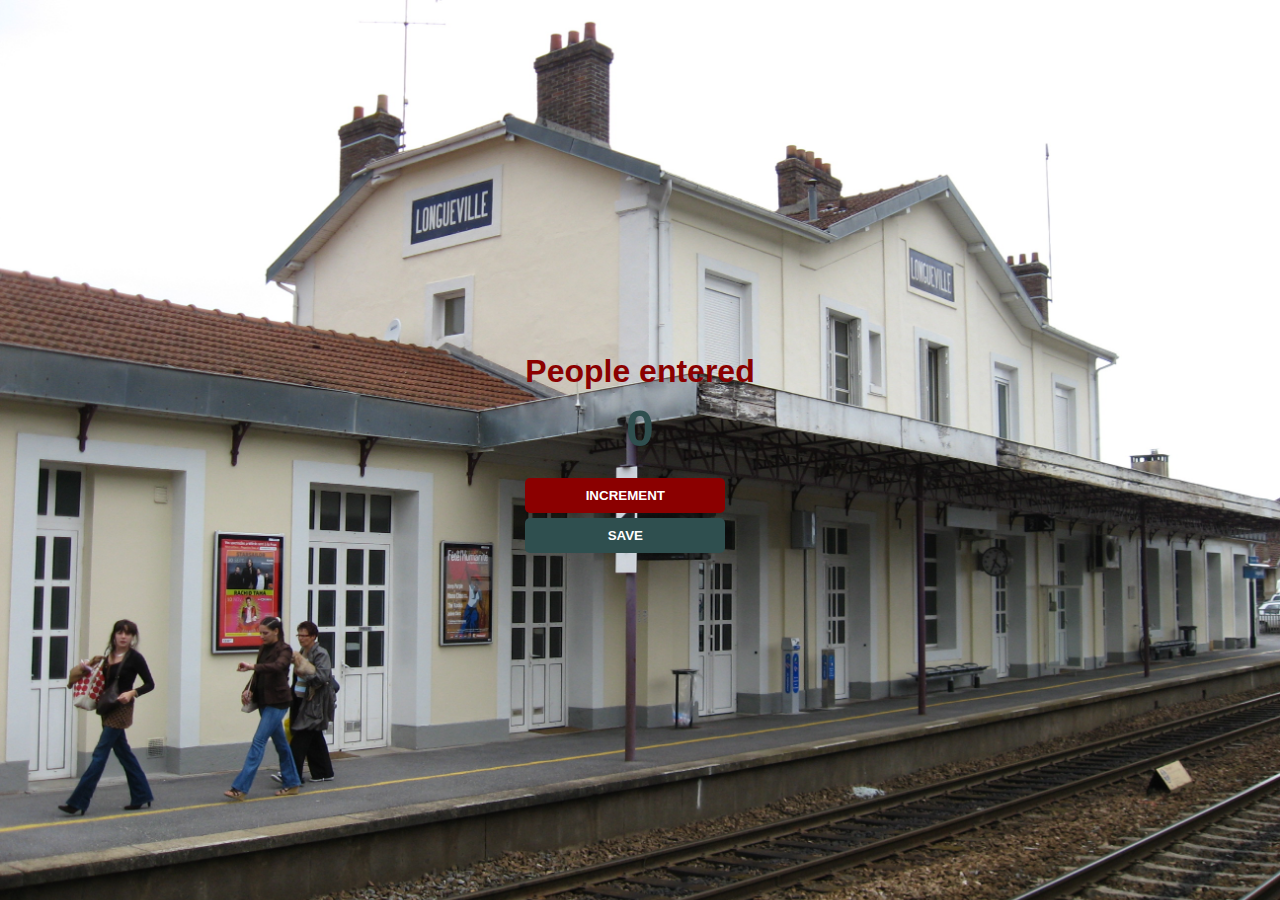
==== passengerCounterApp/index.html @ 723bea09 "exerciste js practice" ====
<!DOCTYPE html>
<html lang="en">
<head>
    <meta charset="UTF-8">
    <meta http-equiv="X-UA-Compatible" content="IE=edge">
    <meta name="viewport" content="width=device-width, initial-scale=1.0">
    <link rel="stylesheet" href="/passengerCounterApp/style.css">
    <title>Subway Counter</title>
</head>
<body>  
    <div>

        <h1>People entered</h1>
        <h2 id="count-el">0</h2>
        <button id="increment-btn" onclick="increment()">INCREMENT</button>
        <button id='save-btn' onclick="saveCount()">SAVE</button>

    </div>

   <script src="./index.js">
       
   </script>
</body>
</html>
---- passengerCounterApp/style.css ----
body{
    background-image: url(/passengerCounterApp/img/Longueville_station.jpeg);
    background-size:cover;
    background-repeat: no-repeat;
    font-family:  -apple-system, BlinkMacSystemFont, 'Segoe UI', Roboto, Oxygen, Ubuntu, Cantarell, 'Open Sans', 'Helvetica Neue', sans-serif;
    font-weight: bold;
    text-align: center;
    height: 100vh;
    width: 100vw;
    display: grid;
    place-content: center;
    margin: 0 auto;
}

div{
    display: flex;
    flex-direction: column;
}

h1{
    margin-top:  10px;
    margin-bottom: 10px;
    color:darkred;
}

h2{
    font-size: 50px;
    margin-top: 0;
    margin-bottom: 20px;
    color:darkslategrey;
}

button
{
    border:none;
    padding-top: 10px;
    padding-bottom: 10px;
    color:white;
    font-weight: bold;
    width: 200px;
    margin-bottom: 5px;
    border-radius: 5px;
}

#increment-btn{
    background-color: darkred;
}

#save-btn{
    background-color: darkslategrey;
}
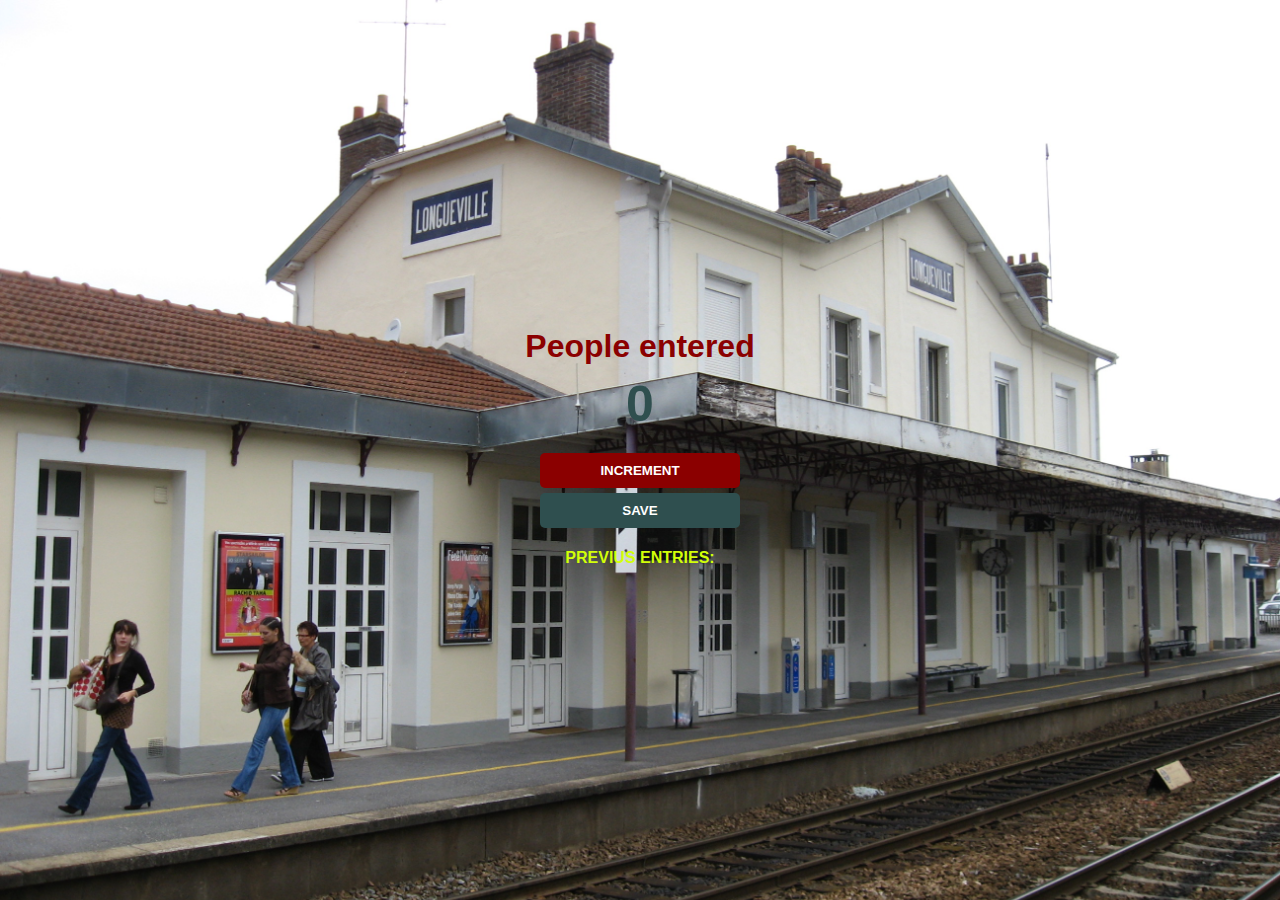
==== commit 1fc9ca98: "changing and finish 1 exercise" ====
--- a/passengerCounterApp/index.html
+++ b/passengerCounterApp/index.html
@@ -14,7 +14,7 @@
         <h2 id="count-el">0</h2>
         <button id="increment-btn" onclick="increment()">INCREMENT</button>
         <button id='save-btn' onclick="saveCount()">SAVE</button>
-
+        <p id="save-el">PREVIUS ENTRIES:</p>
     </div>
 
    <script src="./index.js">
--- a/passengerCounterApp/style.css
+++ b/passengerCounterApp/style.css
@@ -15,6 +15,7 @@
 div{
     display: flex;
     flex-direction: column;
+    align-items: center;
 }
 
 h1{
@@ -40,7 +41,13 @@
     width: 200px;
     margin-bottom: 5px;
     border-radius: 5px;
+    
 }
+
+p{
+    color:rgb(210, 255, 8);
+    
+} 
 
 #increment-btn{
     background-color: darkred;
